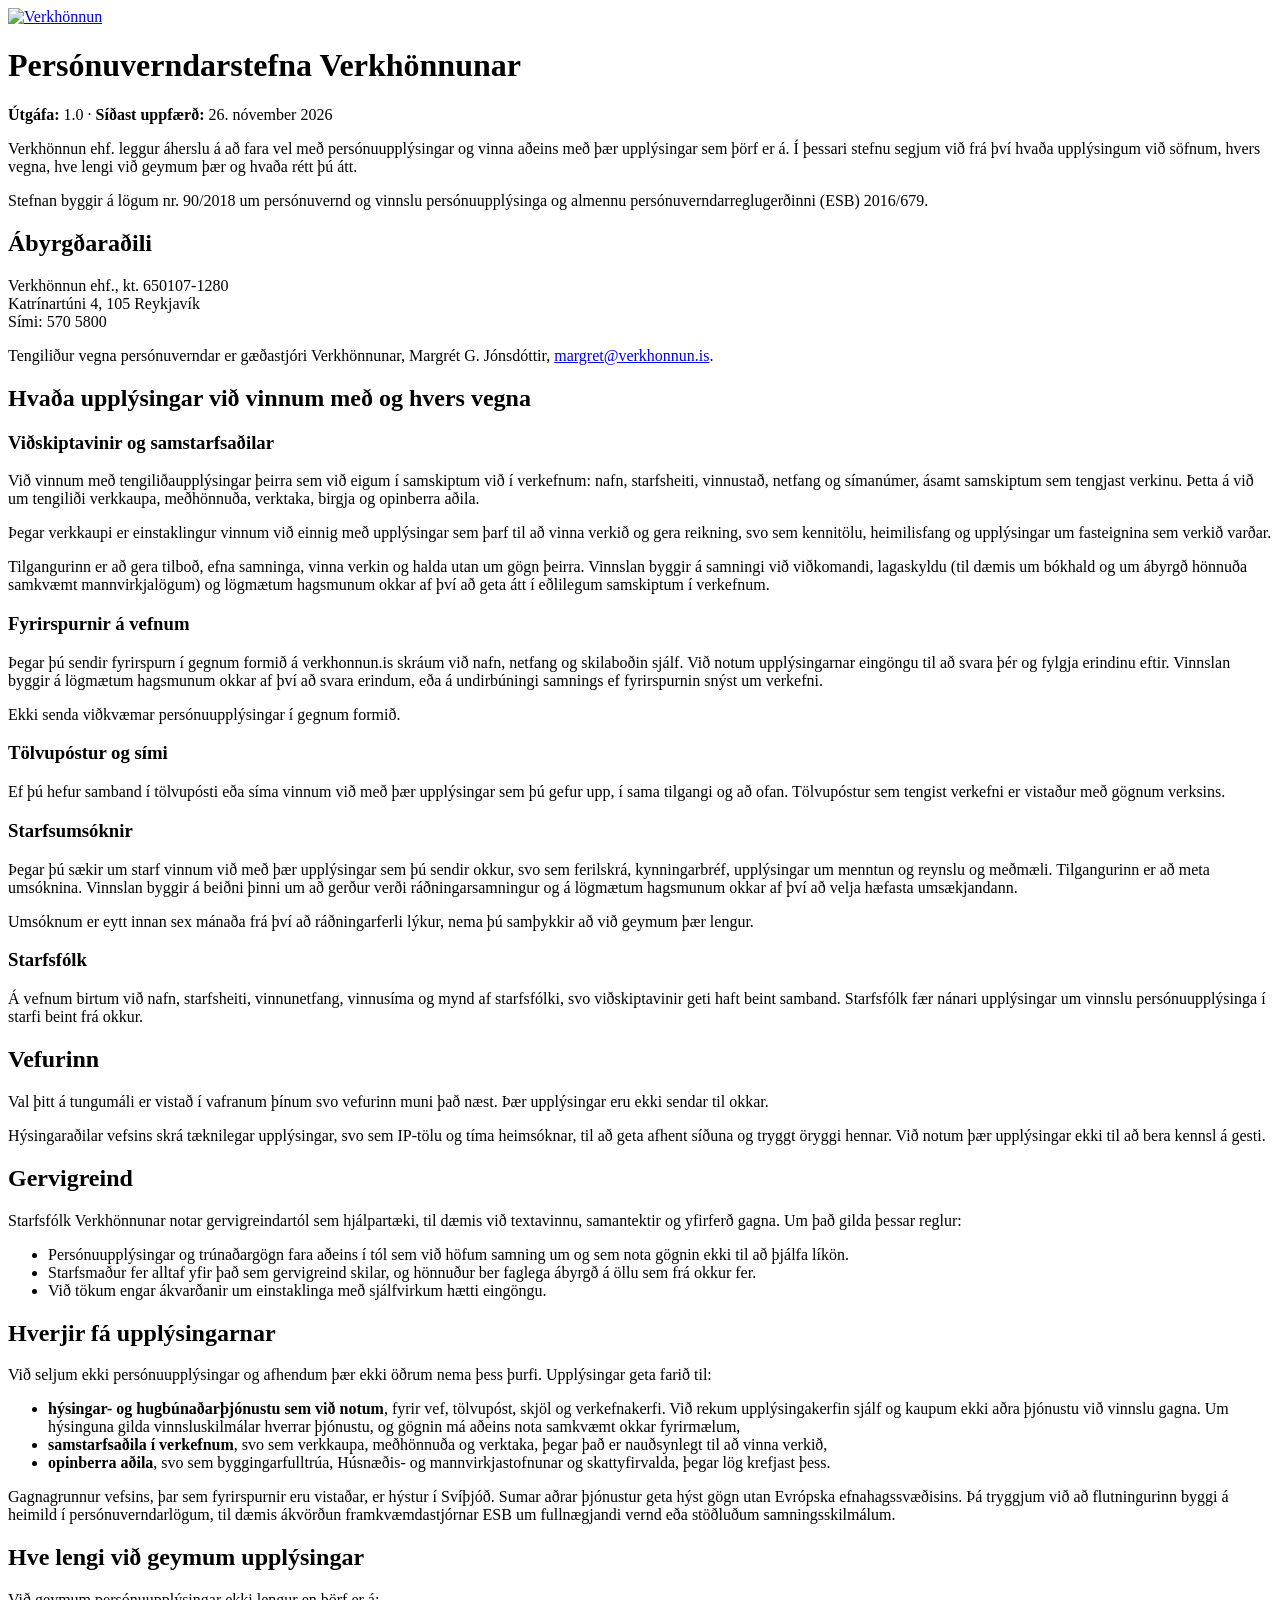
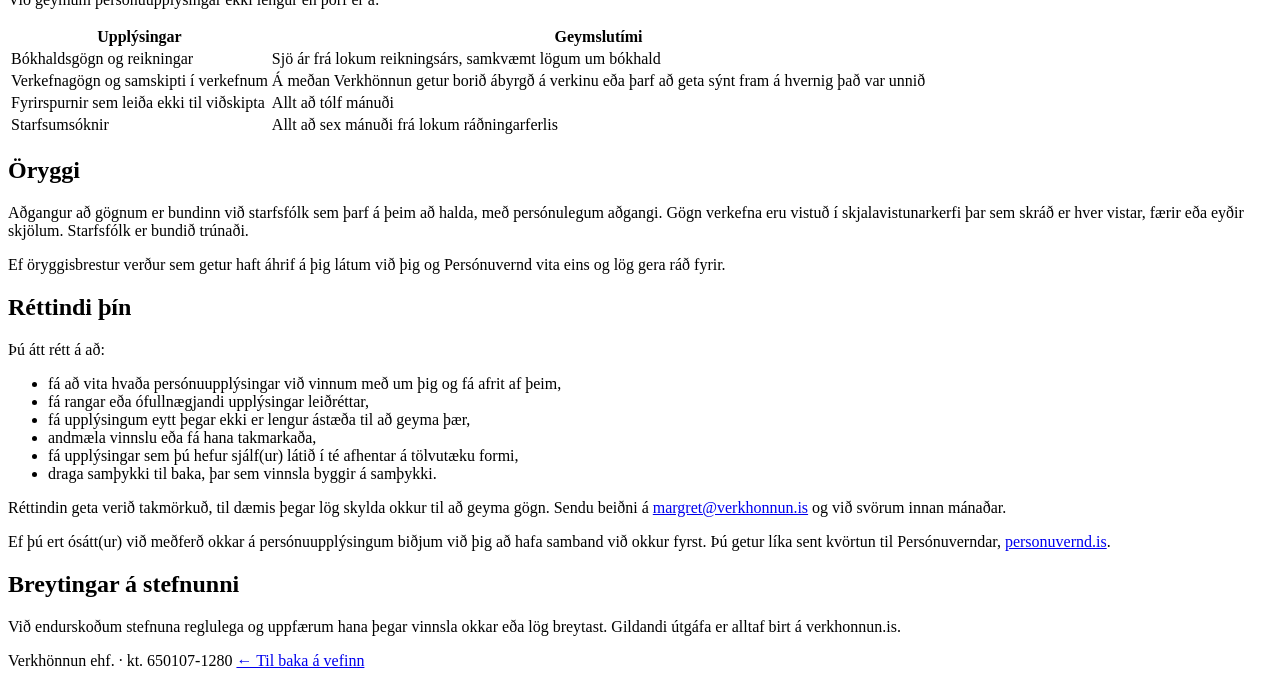
==== personuvernd/index.html @ db36374d "Persónuverndarstefna Verkhönnunar á vefinn (personuvernd/) og footer vísar á hana Co-Authored-By: Cl" ====
<!DOCTYPE html>
<html lang="is">
<head>
<meta charset="utf-8">
<meta name="viewport" content="width=device-width, initial-scale=1">
<title>Persónuverndarstefna | Verkhönnun</title>
<meta name="description" content="Persónuverndarstefna Verkhönnunar ehf.: hvaða upplýsingum við söfnum, hvers vegna, hve lengi við geymum þær og hvaða rétt þú átt.">
<link rel="icon" href="/assets/favicon/favicon.svg" type="image/svg+xml">
<link rel="icon" href="/assets/favicon/favicon-32.png" sizes="32x32" type="image/png">
<link rel="stylesheet" href="/fonts.css">
<link rel="stylesheet" href="/vista-a-verk/skjal.css">
</head>
<body>

<header class="doc-head">
  <div class="wrap doc-head__in">
    <a href="/"><img src="/assets/merki/verkhonnun-wordmark-navy.svg" alt="Verkhönnun" width="200" height="30"></a>
  </div>
</header>

<div class="wrap doc-title">
  <h1>Persónuverndarstefna Verkhönnunar</h1>
  <p class="meta"><strong>Útgáfa:</strong> 1.0 · <strong>Síðast uppfærð:</strong> 26. nóvember 2026</p>
</div>

<main class="wrap">

  <p>Verkhönnun ehf. leggur áherslu á að fara vel með persónuupplýsingar og vinna aðeins með þær upplýsingar sem þörf er á. Í þessari stefnu segjum við frá því hvaða upplýsingum við söfnum, hvers vegna, hve lengi við geymum þær og hvaða rétt þú átt.</p>

  <p>Stefnan byggir á lögum nr. 90/2018 um persónuvernd og vinnslu persónuupplýsinga og almennu persónuverndarreglugerðinni (ESB) 2016/679.</p>

  <h2>Ábyrgðaraðili</h2>

  <p>Verkhönnun ehf., kt. 650107-1280<br>
  Katrínartúni 4, 105 Reykjavík<br>
  Sími: 570 5800</p>

  <p>Tengiliður vegna persónuverndar er gæðastjóri Verkhönnunar, Margrét G. Jónsdóttir, <a href="mailto:margret@verkhonnun.is">margret@verkhonnun.is</a>.</p>

  <h2>Hvaða upplýsingar við vinnum með og hvers vegna</h2>

  <h3>Viðskiptavinir og samstarfsaðilar</h3>

  <p>Við vinnum með tengiliðaupplýsingar þeirra sem við eigum í samskiptum við í verkefnum: nafn, starfsheiti, vinnustað, netfang og símanúmer, ásamt samskiptum sem tengjast verkinu. Þetta á við um tengiliði verkkaupa, meðhönnuða, verktaka, birgja og opinberra aðila.</p>

  <p>Þegar verkkaupi er einstaklingur vinnum við einnig með upplýsingar sem þarf til að vinna verkið og gera reikning, svo sem kennitölu, heimilisfang og upplýsingar um fasteignina sem verkið varðar.</p>

  <p>Tilgangurinn er að gera tilboð, efna samninga, vinna verkin og halda utan um gögn þeirra. Vinnslan byggir á samningi við viðkomandi, lagaskyldu (til dæmis um bókhald og um ábyrgð hönnuða samkvæmt mannvirkjalögum) og lögmætum hagsmunum okkar af því að geta átt í eðlilegum samskiptum í verkefnum.</p>

  <h3>Fyrirspurnir á vefnum</h3>

  <p>Þegar þú sendir fyrirspurn í gegnum formið á verkhonnun.is skráum við nafn, netfang og skilaboðin sjálf. Við notum upplýsingarnar eingöngu til að svara þér og fylgja erindinu eftir. Vinnslan byggir á lögmætum hagsmunum okkar af því að svara erindum, eða á undirbúningi samnings ef fyrirspurnin snýst um verkefni.</p>

  <p>Ekki senda viðkvæmar persónuupplýsingar í gegnum formið.</p>

  <h3>Tölvupóstur og sími</h3>

  <p>Ef þú hefur samband í tölvupósti eða síma vinnum við með þær upplýsingar sem þú gefur upp, í sama tilgangi og að ofan. Tölvupóstur sem tengist verkefni er vistaður með gögnum verksins.</p>

  <h3>Starfsumsóknir</h3>

  <p>Þegar þú sækir um starf vinnum við með þær upplýsingar sem þú sendir okkur, svo sem ferilskrá, kynningarbréf, upplýsingar um menntun og reynslu og meðmæli. Tilgangurinn er að meta umsóknina. Vinnslan byggir á beiðni þinni um að gerður verði ráðningarsamningur og á lögmætum hagsmunum okkar af því að velja hæfasta umsækjandann.</p>

  <p>Umsóknum er eytt innan sex mánaða frá því að ráðningarferli lýkur, nema þú samþykkir að við geymum þær lengur.</p>

  <h3>Starfsfólk</h3>

  <p>Á vefnum birtum við nafn, starfsheiti, vinnunetfang, vinnusíma og mynd af starfsfólki, svo viðskiptavinir geti haft beint samband. Starfsfólk fær nánari upplýsingar um vinnslu persónuupplýsinga í starfi beint frá okkur.</p>

  <h2>Vefurinn</h2>

  <p>Val þitt á tungumáli er vistað í vafranum þínum svo vefurinn muni það næst. Þær upplýsingar eru ekki sendar til okkar.</p>

  <p>Hýsingaraðilar vefsins skrá tæknilegar upplýsingar, svo sem IP-tölu og tíma heimsóknar, til að geta afhent síðuna og tryggt öryggi hennar. Við notum þær upplýsingar ekki til að bera kennsl á gesti.</p>

  <h2>Gervigreind</h2>

  <p>Starfsfólk Verkhönnunar notar gervigreindartól sem hjálpartæki, til dæmis við textavinnu, samantektir og yfirferð gagna. Um það gilda þessar reglur:</p>

  <ul>

    <li>Persónuupplýsingar og trúnaðargögn fara aðeins í tól sem við höfum samning um og sem nota gögnin ekki til að þjálfa líkön.</li>

    <li>Starfsmaður fer alltaf yfir það sem gervigreind skilar, og hönnuður ber faglega ábyrgð á öllu sem frá okkur fer.</li>

    <li>Við tökum engar ákvarðanir um einstaklinga með sjálfvirkum hætti eingöngu.</li>

  </ul>

  <h2>Hverjir fá upplýsingarnar</h2>

  <p>Við seljum ekki persónuupplýsingar og afhendum þær ekki öðrum nema þess þurfi. Upplýsingar geta farið til:</p>

  <ul>

    <li><strong>hýsingar- og hugbúnaðarþjónustu sem við notum</strong>, fyrir vef, tölvupóst, skjöl og verkefnakerfi. Við rekum upplýsingakerfin sjálf og kaupum ekki aðra þjónustu við vinnslu gagna. Um hýsinguna gilda vinnsluskilmálar hverrar þjónustu, og gögnin má aðeins nota samkvæmt okkar fyrirmælum,</li>

    <li><strong>samstarfsaðila í verkefnum</strong>, svo sem verkkaupa, meðhönnuða og verktaka, þegar það er nauðsynlegt til að vinna verkið,</li>

    <li><strong>opinberra aðila</strong>, svo sem byggingarfulltrúa, Húsnæðis- og mannvirkjastofnunar og skattyfirvalda, þegar lög krefjast þess.</li>

  </ul>

  <p>Gagnagrunnur vefsins, þar sem fyrirspurnir eru vistaðar, er hýstur í Svíþjóð. Sumar aðrar þjónustur geta hýst gögn utan Evrópska efnahagssvæðisins. Þá tryggjum við að flutningurinn byggi á heimild í persónuverndarlögum, til dæmis ákvörðun framkvæmdastjórnar ESB um fullnægjandi vernd eða stöðluðum samningsskilmálum.</p>

  <h2>Hve lengi við geymum upplýsingar</h2>

  <p>Við geymum persónuupplýsingar ekki lengur en þörf er á:</p>

  <div class="tablewrap"><table>

    <thead><tr><th>Upplýsingar</th><th>Geymslutími</th></tr></thead>

    <tbody>

      <tr><td>Bókhaldsgögn og reikningar</td><td>Sjö ár frá lokum reikningsárs, samkvæmt lögum um bókhald</td></tr>

      <tr><td>Verkefnagögn og samskipti í verkefnum</td><td>Á meðan Verkhönnun getur borið ábyrgð á verkinu eða þarf að geta sýnt fram á hvernig það var unnið</td></tr>

      <tr><td>Fyrirspurnir sem leiða ekki til viðskipta</td><td>Allt að tólf mánuði</td></tr>

      <tr><td>Starfsumsóknir</td><td>Allt að sex mánuði frá lokum ráðningarferlis</td></tr>

    </tbody>

  </table></div>

  <h2>Öryggi</h2>

  <p>Aðgangur að gögnum er bundinn við starfsfólk sem þarf á þeim að halda, með persónulegum aðgangi. Gögn verkefna eru vistuð í skjalavistunarkerfi þar sem skráð er hver vistar, færir eða eyðir skjölum. Starfsfólk er bundið trúnaði.</p>

  <p>Ef öryggisbrestur verður sem getur haft áhrif á þig látum við þig og Persónuvernd vita eins og lög gera ráð fyrir.</p>

  <h2>Réttindi þín</h2>

  <p>Þú átt rétt á að:</p>

  <ul>

    <li>fá að vita hvaða persónuupplýsingar við vinnum með um þig og fá afrit af þeim,</li>

    <li>fá rangar eða ófullnægjandi upplýsingar leiðréttar,</li>

    <li>fá upplýsingum eytt þegar ekki er lengur ástæða til að geyma þær,</li>

    <li>andmæla vinnslu eða fá hana takmarkaða,</li>

    <li>fá upplýsingar sem þú hefur sjálf(ur) látið í té afhentar á tölvutæku formi,</li>

    <li>draga samþykki til baka, þar sem vinnsla byggir á samþykki.</li>

  </ul>

  <p>Réttindin geta verið takmörkuð, til dæmis þegar lög skylda okkur til að geyma gögn. Sendu beiðni á <a href="mailto:margret@verkhonnun.is">margret@verkhonnun.is</a> og við svörum innan mánaðar.</p>

  <p>Ef þú ert ósátt(ur) við meðferð okkar á persónuupplýsingum biðjum við þig að hafa samband við okkur fyrst. Þú getur líka sent kvörtun til Persónuverndar, <a href="https://www.personuvernd.is" target="_blank" rel="noopener">personuvernd.is</a>.</p>

  <h2>Breytingar á stefnunni</h2>

  <p>Við endurskoðum stefnuna reglulega og uppfærum hana þegar vinnsla okkar eða lög breytast. Gildandi útgáfa er alltaf birt á verkhonnun.is.</p>


</main>

<footer class="wrap doc-foot">
  <span>Verkhönnun ehf. · kt. 650107-1280</span>
  <a href="/">← Til baka á vefinn</a>
</footer>

</body>
</html>
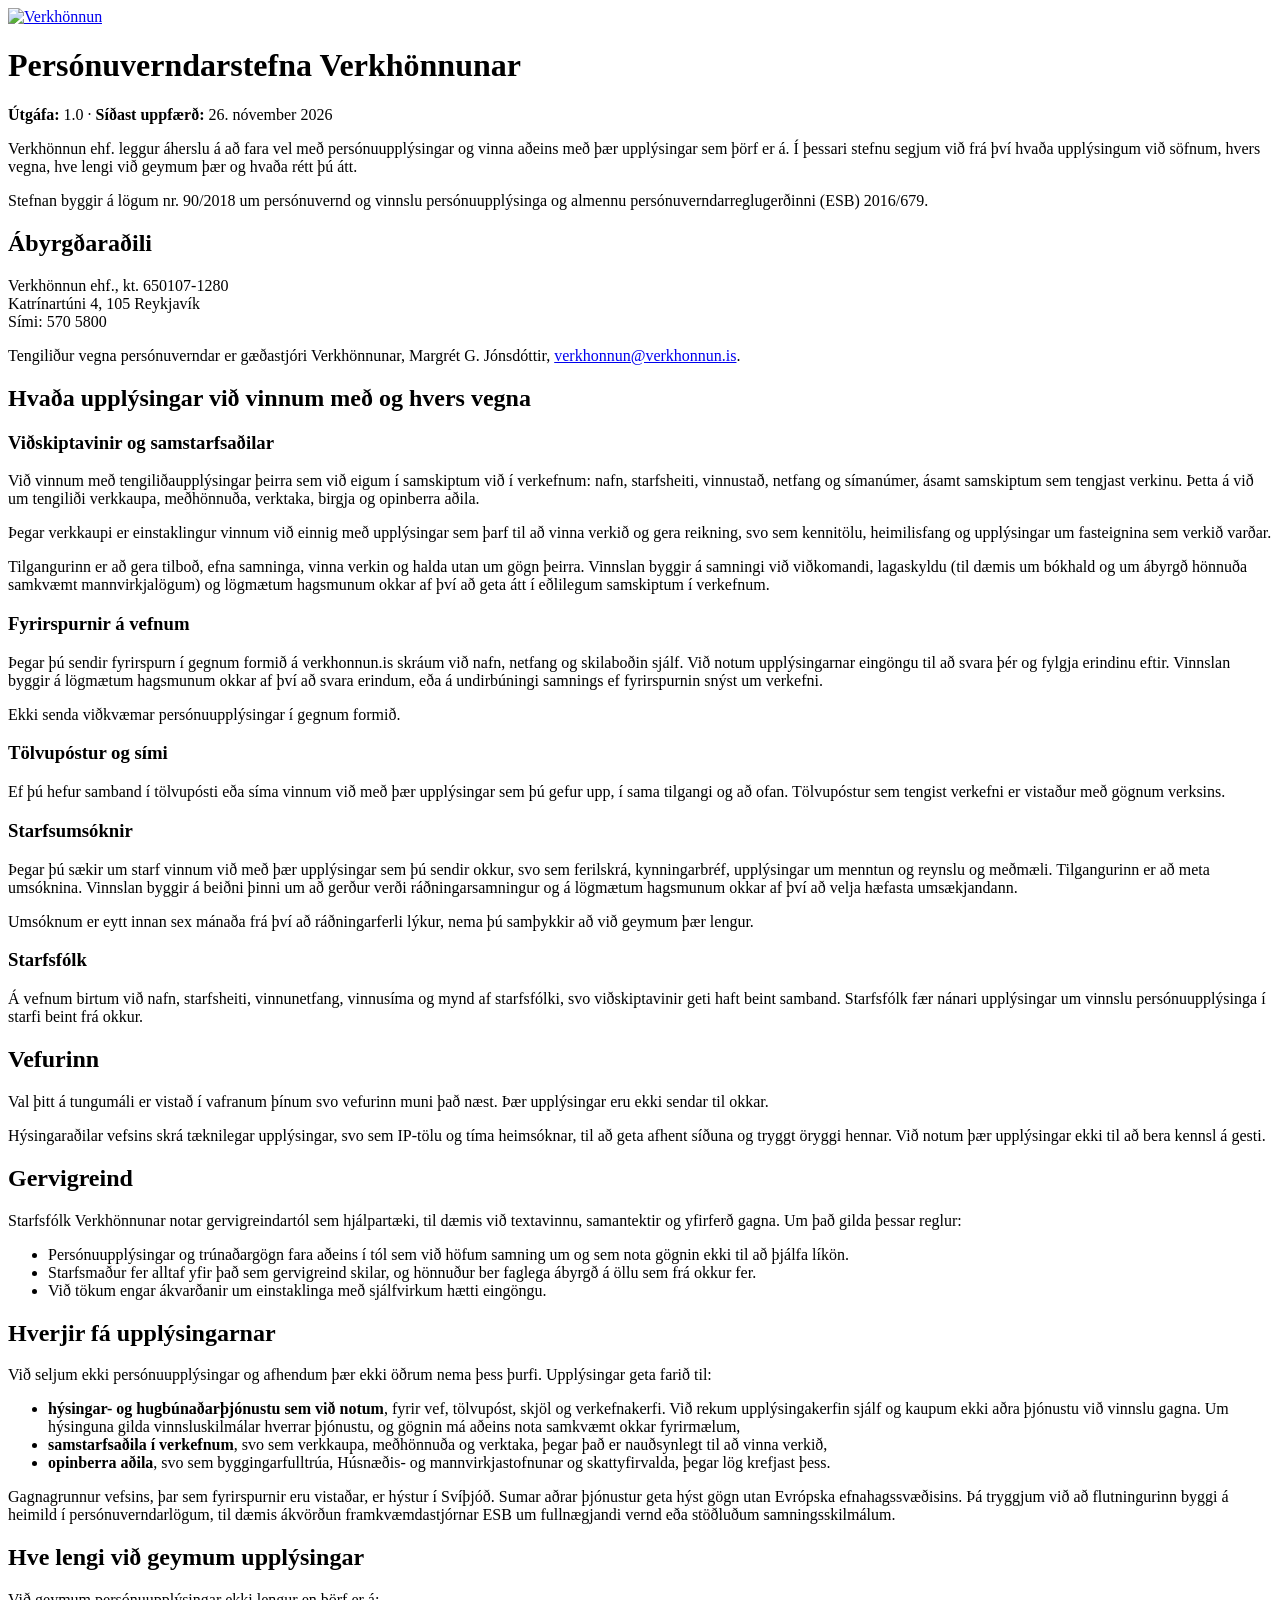
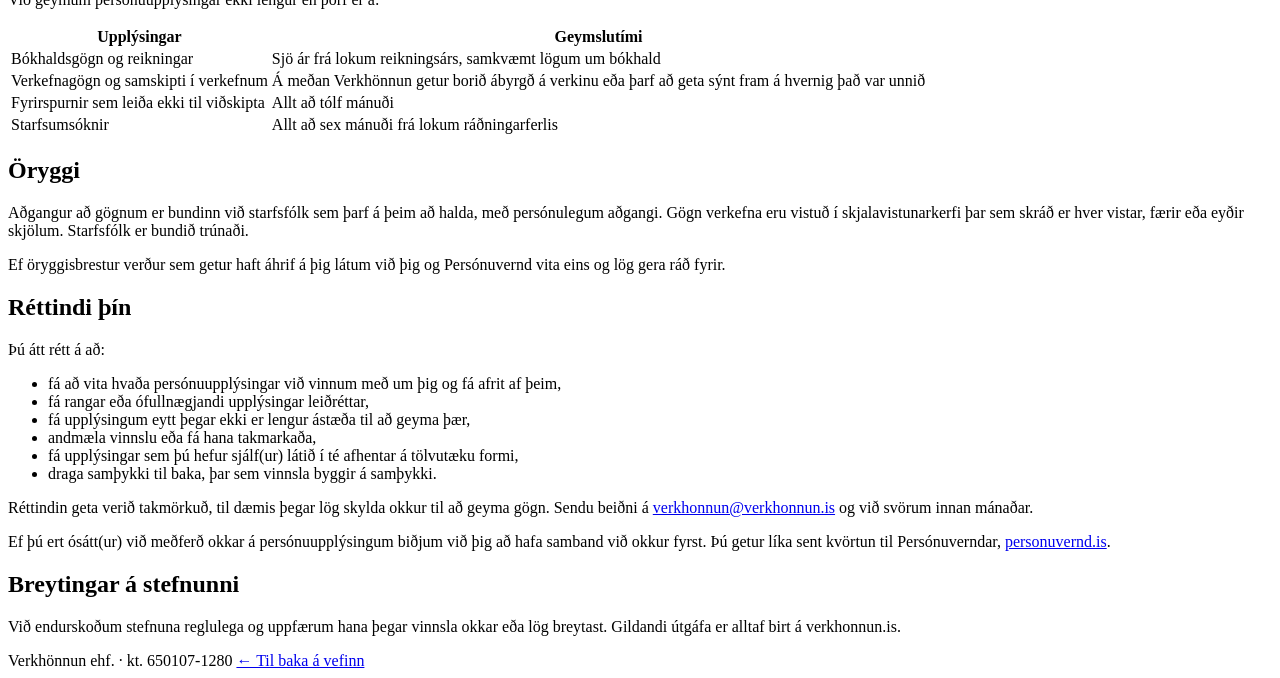
==== commit f59a4abb: "Persónuverndarhlekkur í footer-dálk, netfang verkhonnun@, sitemap Co-Authored-By: Claude Sonnet 5.5 " ====
--- a/personuvernd/index.html
+++ b/personuvernd/index.html
@@ -35,7 +35,7 @@
   Katrínartúni 4, 105 Reykjavík<br>
   Sími: 570 5800</p>
 
-  <p>Tengiliður vegna persónuverndar er gæðastjóri Verkhönnunar, Margrét G. Jónsdóttir, <a href="mailto:margret@verkhonnun.is">margret@verkhonnun.is</a>.</p>
+  <p>Tengiliður vegna persónuverndar er gæðastjóri Verkhönnunar, Margrét G. Jónsdóttir, <a href="mailto:verkhonnun@verkhonnun.is">verkhonnun@verkhonnun.is</a>.</p>
 
   <h2>Hvaða upplýsingar við vinnum með og hvers vegna</h2>
 
@@ -151,7 +151,7 @@
 
   </ul>
 
-  <p>Réttindin geta verið takmörkuð, til dæmis þegar lög skylda okkur til að geyma gögn. Sendu beiðni á <a href="mailto:margret@verkhonnun.is">margret@verkhonnun.is</a> og við svörum innan mánaðar.</p>
+  <p>Réttindin geta verið takmörkuð, til dæmis þegar lög skylda okkur til að geyma gögn. Sendu beiðni á <a href="mailto:verkhonnun@verkhonnun.is">verkhonnun@verkhonnun.is</a> og við svörum innan mánaðar.</p>
 
   <p>Ef þú ert ósátt(ur) við meðferð okkar á persónuupplýsingum biðjum við þig að hafa samband við okkur fyrst. Þú getur líka sent kvörtun til Persónuverndar, <a href="https://www.personuvernd.is" target="_blank" rel="noopener">personuvernd.is</a>.</p>
 
